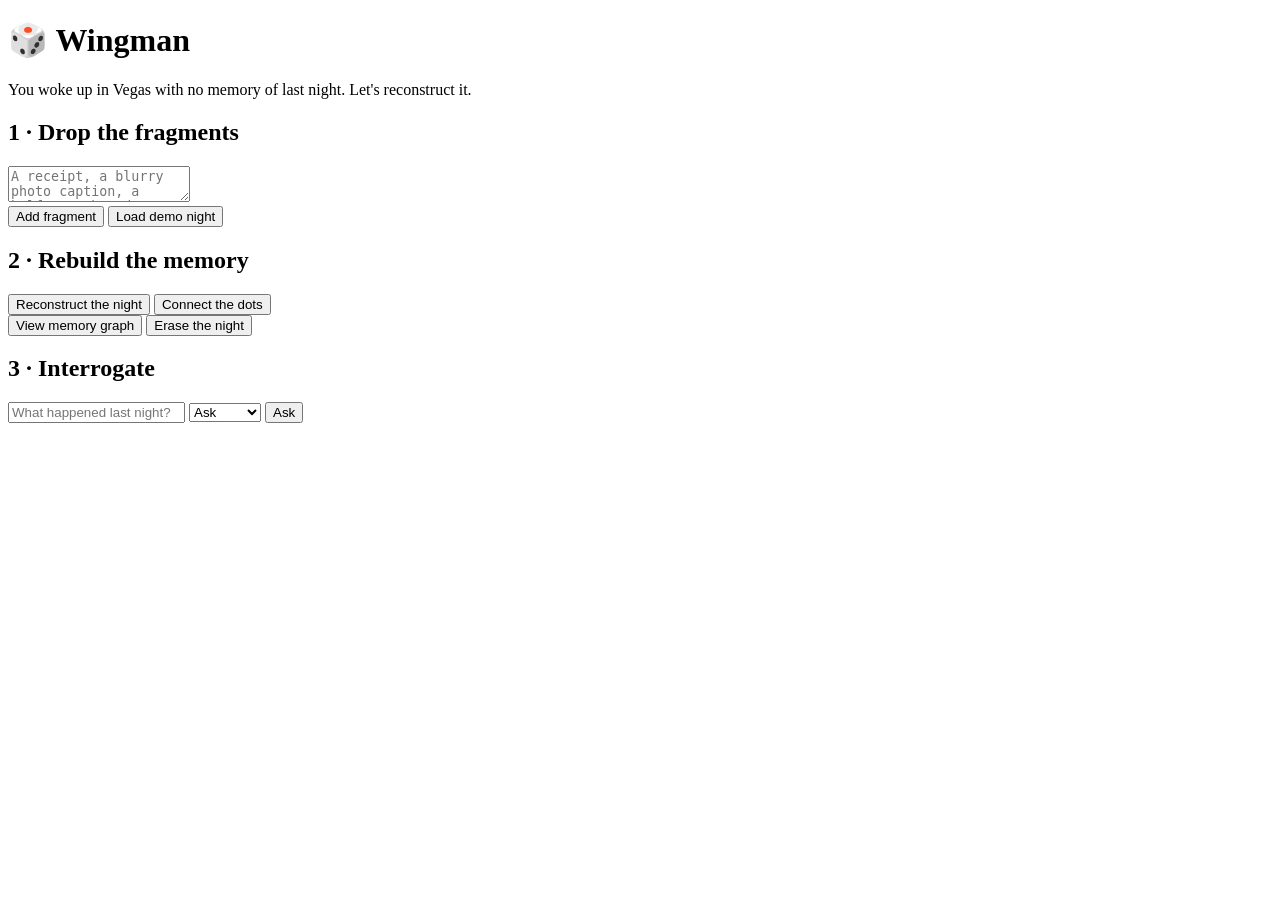
==== frontend/index.html @ e18a7b24 "Rework memory layer to use Cognee graph primitives: temporal cognify, graph-based search, live graph" ====
<!doctype html>
<html lang="en">
<head>
  <meta charset="utf-8" />
  <meta name="viewport" content="width=device-width, initial-scale=1" />
  <title>Wingman — Where's My Context?</title>
  <link rel="stylesheet" href="/static/style.css" />
</head>
<body>
  <header>
    <h1>🎲 Wingman</h1>
    <p class="tag">You woke up in Vegas with no memory of last night. Let's reconstruct it.</p>
  </header>

  <main>
    <section class="panel">
      <h2>1 · Drop the fragments</h2>
      <textarea id="fragment" placeholder="A receipt, a blurry photo caption, a half-remembered name..."></textarea>
      <div class="row">
        <button id="addBtn">Add fragment</button>
        <button id="seedBtn" class="ghost">Load demo night</button>
      </div>
      <ul id="log"></ul>
    </section>

    <section class="panel">
      <h2>2 · Rebuild the memory</h2>
      <div class="row">
        <button id="reconstructBtn">Reconstruct the night</button>
        <button id="enrichBtn" class="ghost">Connect the dots</button>
      </div>
      <div class="row">
        <button id="graphBtn" class="ghost">View memory graph</button>
        <button id="forgetBtn" class="danger">Erase the night</button>
      </div>
      <p id="state" class="state"></p>
    </section>

    <section class="panel wide">
      <h2>3 · Interrogate</h2>
      <div class="row">
        <input id="query" placeholder="What happened last night?" />
        <select id="mode">
          <option value="ask">Ask</option>
          <option value="reason">Reason</option>
          <option value="timeline">Timeline</option>
        </select>
        <button id="recallBtn">Ask</button>
      </div>
      <div id="answers"></div>
    </section>
  </main>

  <script src="/static/app.js"></script>
</body>
</html>
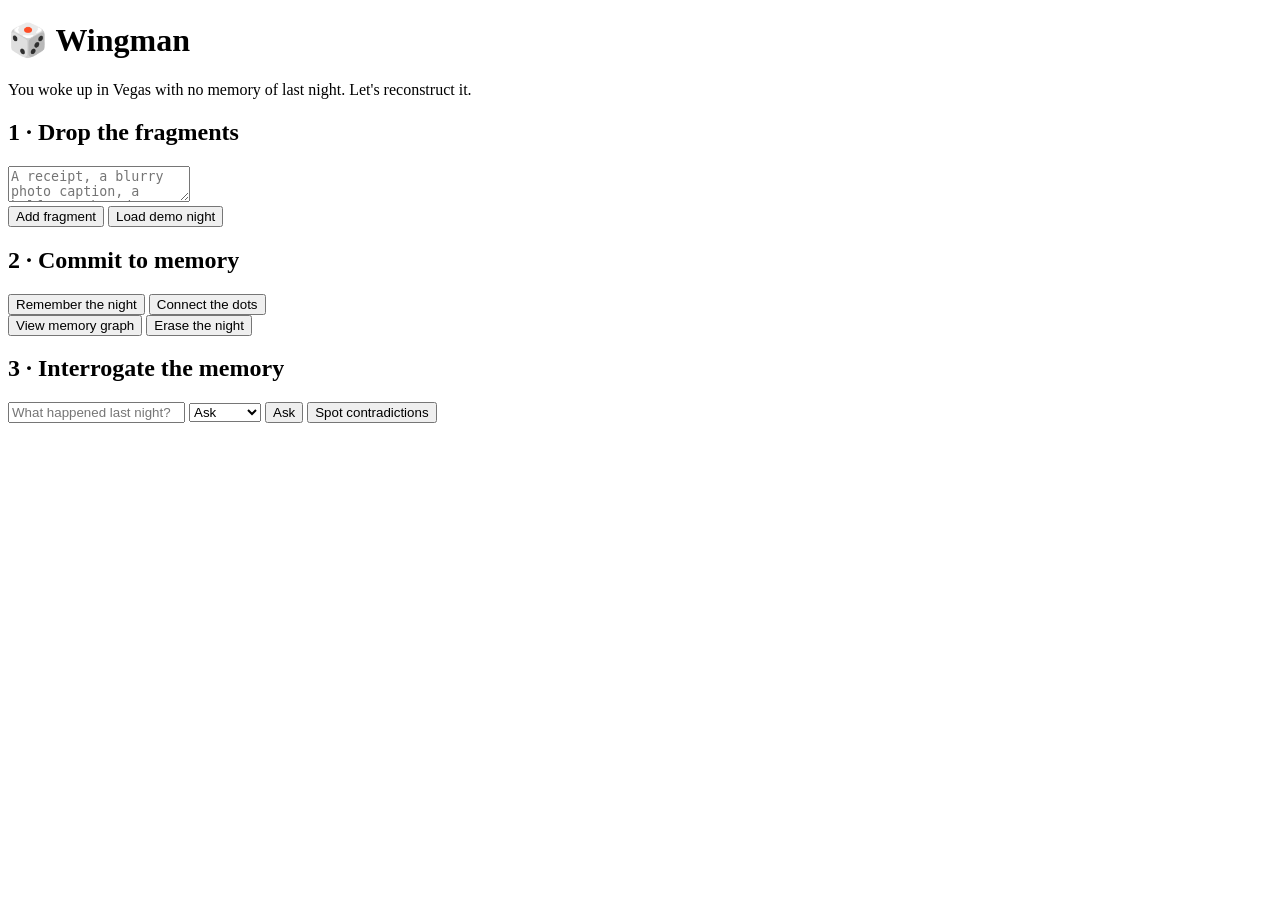
==== commit e7e9c2e4: "Refactor to Cognee named verbs (remember/recall/improve/forget), add staging flow, Cognee-native con" ====
--- a/frontend/index.html
+++ b/frontend/index.html
@@ -24,9 +24,9 @@
     </section>
 
     <section class="panel">
-      <h2>2 · Rebuild the memory</h2>
+      <h2>2 · Commit to memory</h2>
       <div class="row">
-        <button id="reconstructBtn">Reconstruct the night</button>
+        <button id="reconstructBtn">Remember the night</button>
         <button id="enrichBtn" class="ghost">Connect the dots</button>
       </div>
       <div class="row">
@@ -37,7 +37,7 @@
     </section>
 
     <section class="panel wide">
-      <h2>3 · Interrogate</h2>
+      <h2>3 · Interrogate the memory</h2>
       <div class="row">
         <input id="query" placeholder="What happened last night?" />
         <select id="mode">
@@ -46,6 +46,7 @@
           <option value="timeline">Timeline</option>
         </select>
         <button id="recallBtn">Ask</button>
+        <button id="contraBtn" class="ghost">Spot contradictions</button>
       </div>
       <div id="answers"></div>
     </section>
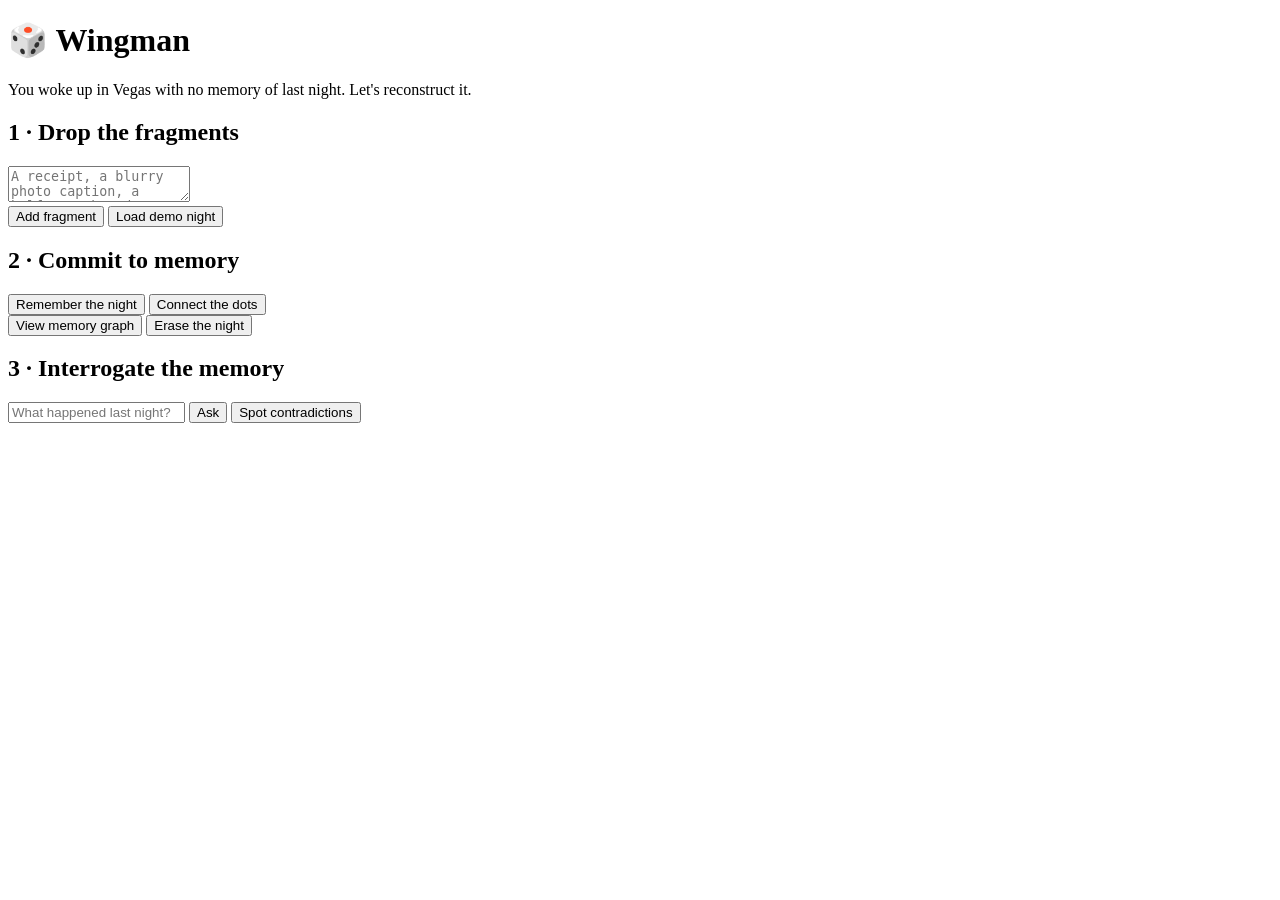
==== commit 48b5b66a: "Remove Reason/Timeline search modes (time out on CPU / temporal disabled); keep reliable Ask" ====
--- a/frontend/index.html
+++ b/frontend/index.html
@@ -40,11 +40,6 @@
       <h2>3 · Interrogate the memory</h2>
       <div class="row">
         <input id="query" placeholder="What happened last night?" />
-        <select id="mode">
-          <option value="ask">Ask</option>
-          <option value="reason">Reason</option>
-          <option value="timeline">Timeline</option>
-        </select>
         <button id="recallBtn">Ask</button>
         <button id="contraBtn" class="ghost">Spot contradictions</button>
       </div>
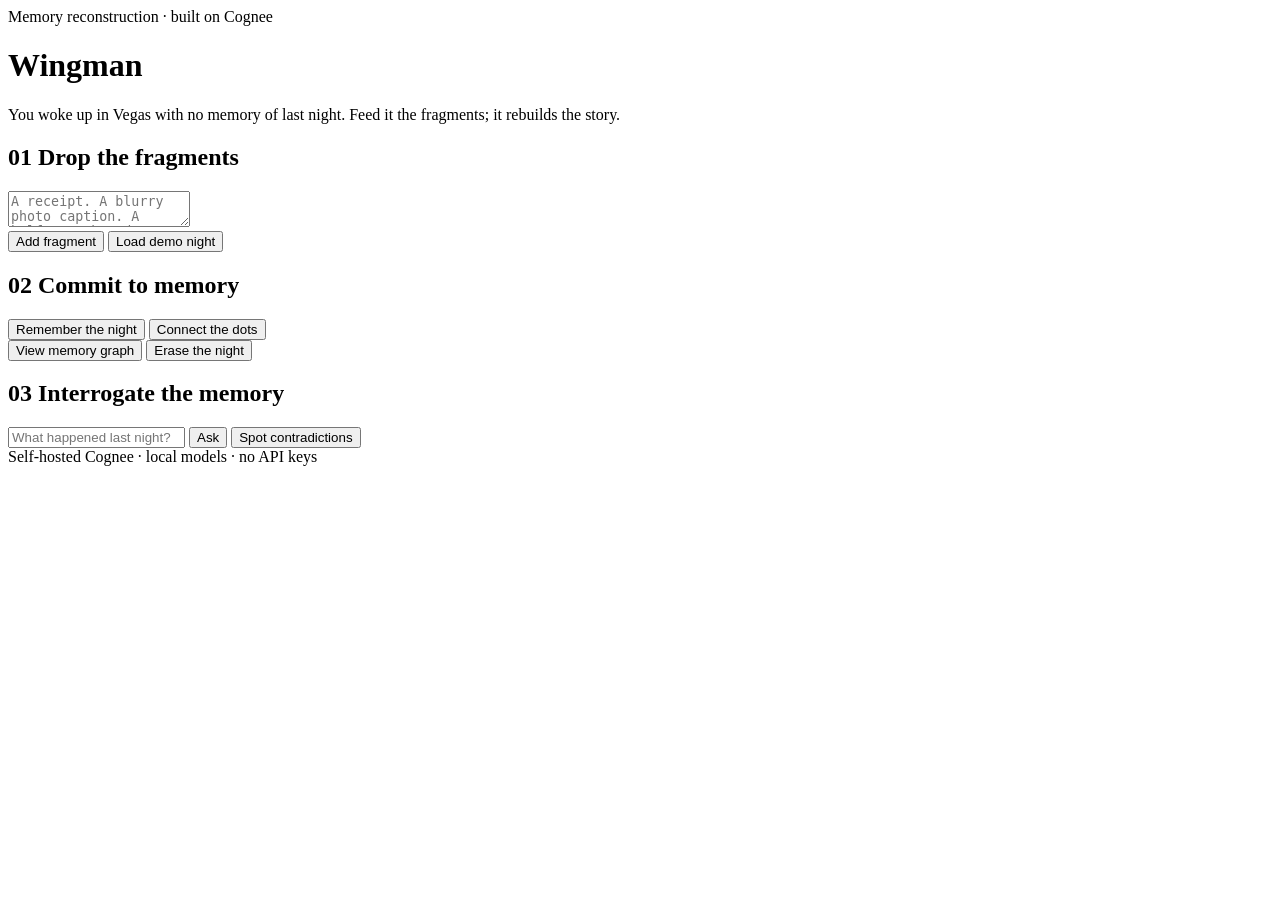
==== commit 44b340a7: "Redesign UI: restrained editorial look (single gold accent, serif display, uppercase section labels," ====
--- a/frontend/index.html
+++ b/frontend/index.html
@@ -8,14 +8,15 @@
 </head>
 <body>
   <header>
-    <h1>🎲 Wingman</h1>
-    <p class="tag">You woke up in Vegas with no memory of last night. Let's reconstruct it.</p>
+    <div class="kicker">Memory reconstruction · built on Cognee</div>
+    <h1>Wingman</h1>
+    <p class="tag">You woke up in Vegas with no memory of last night. Feed it the fragments; it rebuilds the story.</p>
   </header>
 
   <main>
     <section class="panel">
-      <h2>1 · Drop the fragments</h2>
-      <textarea id="fragment" placeholder="A receipt, a blurry photo caption, a half-remembered name..."></textarea>
+      <h2><span class="step">01</span> Drop the fragments</h2>
+      <textarea id="fragment" placeholder="A receipt. A blurry photo caption. A half-remembered name..."></textarea>
       <div class="row">
         <button id="addBtn">Add fragment</button>
         <button id="seedBtn" class="ghost">Load demo night</button>
@@ -24,7 +25,7 @@
     </section>
 
     <section class="panel">
-      <h2>2 · Commit to memory</h2>
+      <h2><span class="step">02</span> Commit to memory</h2>
       <div class="row">
         <button id="reconstructBtn">Remember the night</button>
         <button id="enrichBtn" class="ghost">Connect the dots</button>
@@ -37,7 +38,7 @@
     </section>
 
     <section class="panel wide">
-      <h2>3 · Interrogate the memory</h2>
+      <h2><span class="step">03</span> Interrogate the memory</h2>
       <div class="row">
         <input id="query" placeholder="What happened last night?" />
         <button id="recallBtn">Ask</button>
@@ -45,7 +46,15 @@
       </div>
       <div id="answers"></div>
     </section>
+
+    <section class="panel wide" id="graphPanel" hidden>
+      <h2><span class="step">04</span> Memory graph <span class="muted">— what Cognee actually remembers</span></h2>
+      <p id="graphLoading" class="state"></p>
+      <iframe id="graphFrame" title="Cognee memory graph"></iframe>
+    </section>
   </main>
+
+  <footer>Self-hosted Cognee · local models · no API keys</footer>
 
   <script src="/static/app.js"></script>
 </body>
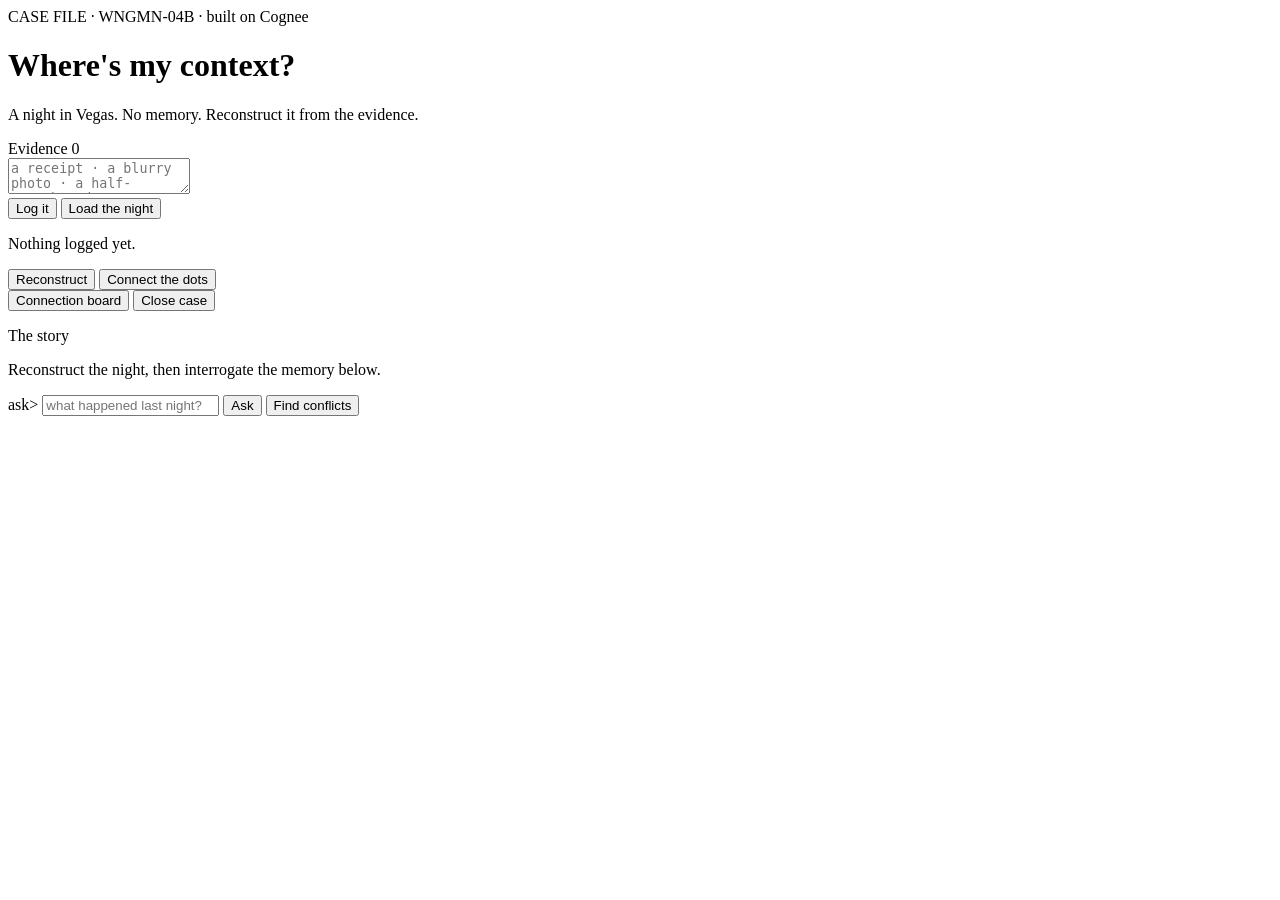
==== commit d6009fd5: "Redesign UI as case-file / evidence board: fragments as pinned exhibit cards, left evidence + right " ====
--- a/frontend/index.html
+++ b/frontend/index.html
@@ -7,54 +7,50 @@
   <link rel="stylesheet" href="/static/style.css" />
 </head>
 <body>
-  <header>
-    <div class="kicker">Memory reconstruction · built on Cognee</div>
-    <h1>Wingman</h1>
-    <p class="tag">You woke up in Vegas with no memory of last night. Feed it the fragments; it rebuilds the story.</p>
+  <header class="casebar">
+    <div class="filetag">CASE FILE · WNGMN-04B · built on Cognee</div>
+    <h1>Where's my context?</h1>
+    <p class="status"><span class="dot"></span><span id="statusText">A night in Vegas. No memory. Reconstruct it from the evidence.</span></p>
   </header>
 
-  <main>
-    <section class="panel">
-      <h2><span class="step">01</span> Drop the fragments</h2>
-      <textarea id="fragment" placeholder="A receipt. A blurry photo caption. A half-remembered name..."></textarea>
+  <main class="board">
+    <section class="col evidence">
+      <div class="colhead">Evidence <span id="evCount" class="count">0</span></div>
+      <textarea id="fragment" placeholder="a receipt · a blurry photo · a half-remembered name"></textarea>
       <div class="row">
-        <button id="addBtn">Add fragment</button>
-        <button id="seedBtn" class="ghost">Load demo night</button>
+        <button id="addBtn">Log it</button>
+        <button id="seedBtn" class="ghost">Load the night</button>
       </div>
-      <ul id="log"></ul>
-    </section>
-
-    <section class="panel">
-      <h2><span class="step">02</span> Commit to memory</h2>
-      <div class="row">
-        <button id="reconstructBtn">Remember the night</button>
+      <div id="cards" class="cards"><p class="hint" id="emptyEv">Nothing logged yet.</p></div>
+      <div class="row actions">
+        <button id="reconstructBtn">Reconstruct</button>
         <button id="enrichBtn" class="ghost">Connect the dots</button>
       </div>
       <div class="row">
-        <button id="graphBtn" class="ghost">View memory graph</button>
-        <button id="forgetBtn" class="danger">Erase the night</button>
+        <button id="graphBtn" class="ghost">Connection board</button>
+        <button id="forgetBtn" class="danger">Close case</button>
       </div>
       <p id="state" class="state"></p>
     </section>
 
-    <section class="panel wide">
-      <h2><span class="step">03</span> Interrogate the memory</h2>
-      <div class="row">
-        <input id="query" placeholder="What happened last night?" />
+    <section class="col story">
+      <div class="colhead">The story</div>
+      <p class="hint lead" id="storyHint">Reconstruct the night, then interrogate the memory below.</p>
+      <div class="askbar">
+        <span class="prompt">ask&gt;</span>
+        <input id="query" placeholder="what happened last night?" />
         <button id="recallBtn">Ask</button>
-        <button id="contraBtn" class="ghost">Spot contradictions</button>
+        <button id="contraBtn" class="ghost">Find conflicts</button>
       </div>
       <div id="answers"></div>
     </section>
 
-    <section class="panel wide" id="graphPanel" hidden>
-      <h2><span class="step">04</span> Memory graph <span class="muted">— what Cognee actually remembers</span></h2>
+    <section class="col wide" id="graphPanel" hidden>
+      <div class="colhead">Connection board <span class="muted">— what Cognee remembers</span></div>
       <p id="graphLoading" class="state"></p>
-      <iframe id="graphFrame" title="Cognee memory graph"></iframe>
+      <iframe id="graphFrame" title="memory graph"></iframe>
     </section>
   </main>
-
-  <footer>Self-hosted Cognee · local models · no API keys</footer>
 
   <script src="/static/app.js"></script>
 </body>
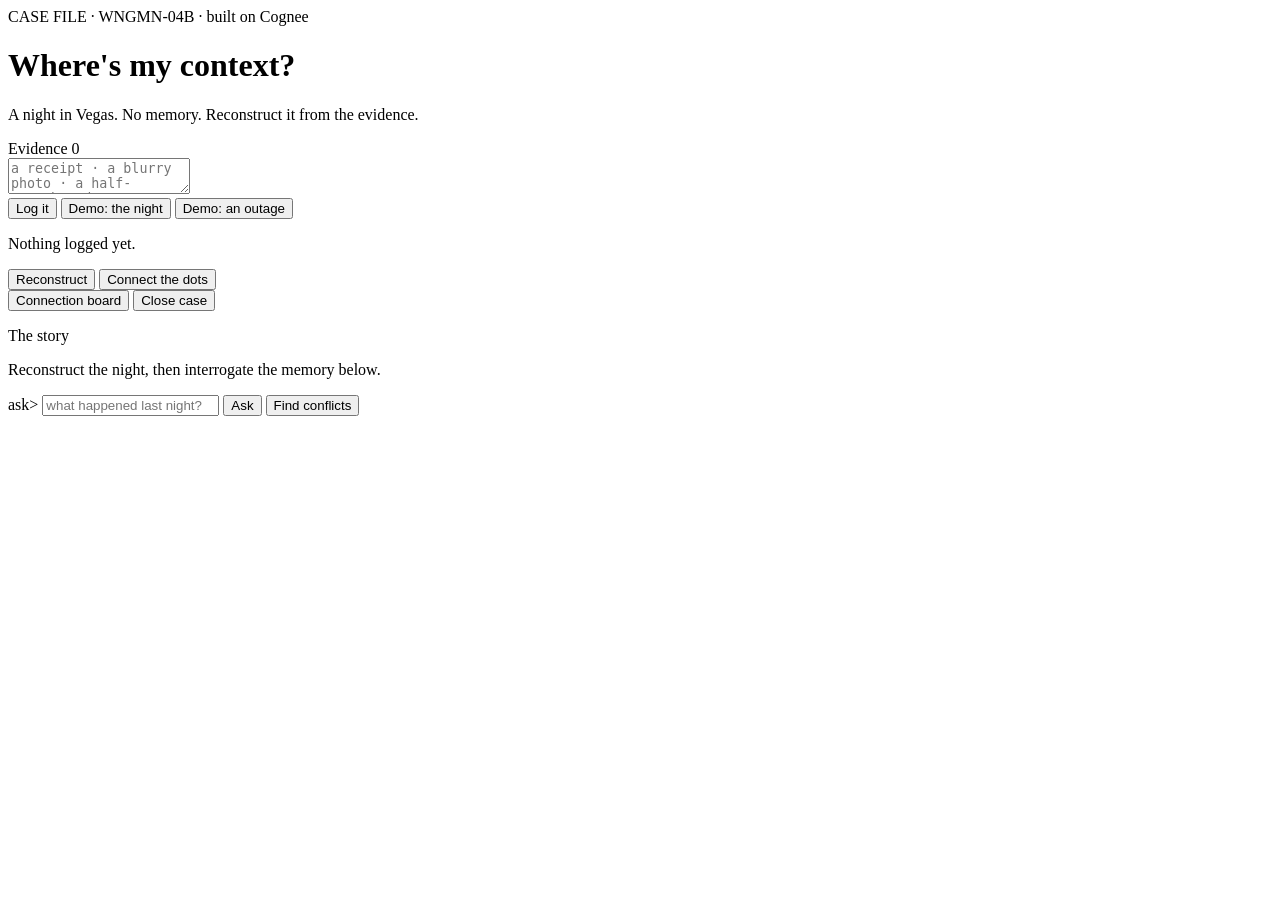
==== commit 03bd5b7d: "Reframe as general-purpose context reconstruction (add real outage-postmortem demo); lead with contr" ====
--- a/frontend/index.html
+++ b/frontend/index.html
@@ -19,7 +19,8 @@
       <textarea id="fragment" placeholder="a receipt · a blurry photo · a half-remembered name"></textarea>
       <div class="row">
         <button id="addBtn">Log it</button>
-        <button id="seedBtn" class="ghost">Load the night</button>
+        <button id="seedBtn" class="ghost">Demo: the night</button>
+        <button id="seedBtn2" class="ghost">Demo: an outage</button>
       </div>
       <div id="cards" class="cards"><p class="hint" id="emptyEv">Nothing logged yet.</p></div>
       <div class="row actions">
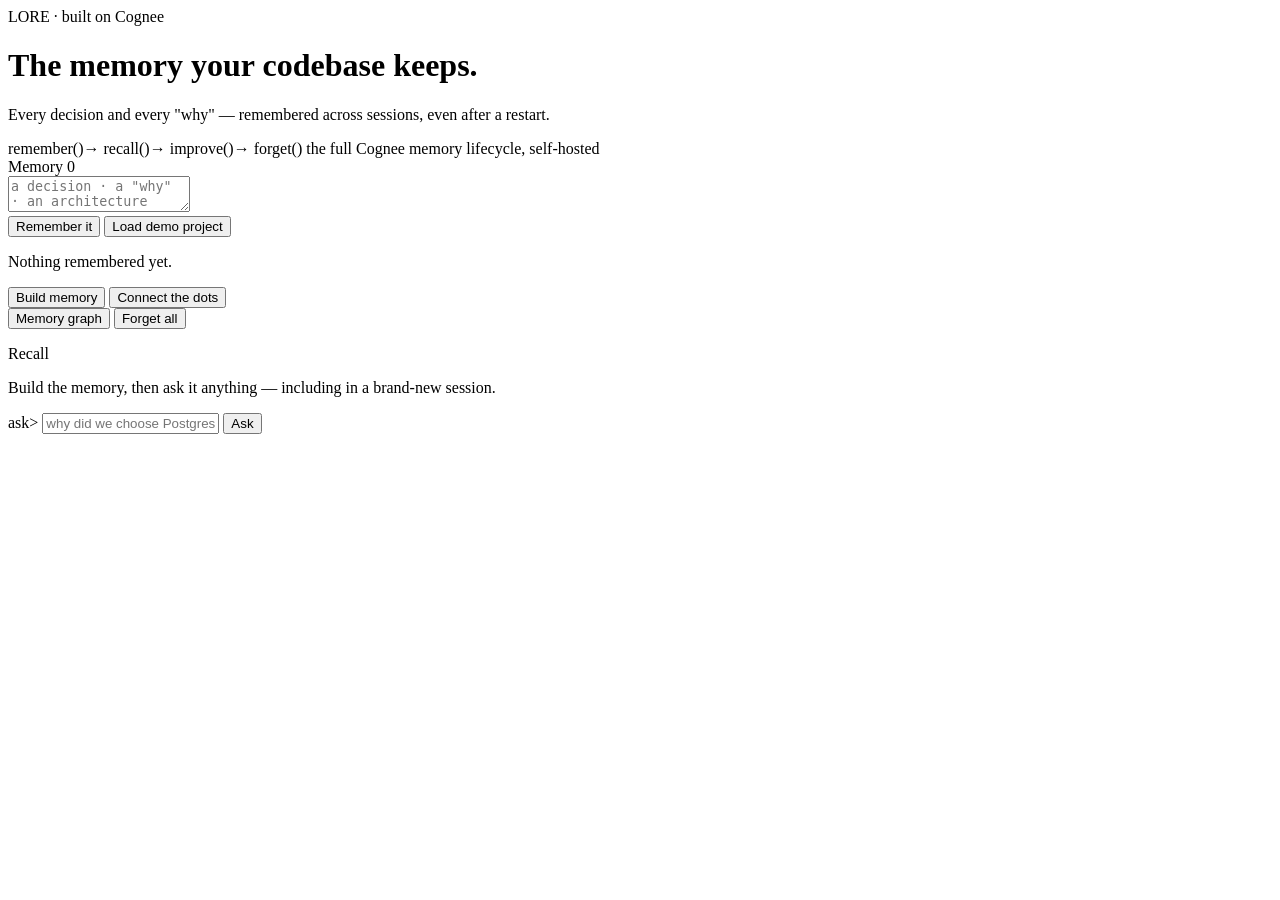
==== commit 93bfe121: "Pivot to Lore: persistent codebase-decision memory Recast the project around an agent that never for" ====
--- a/frontend/index.html
+++ b/frontend/index.html
@@ -3,51 +3,58 @@
 <head>
   <meta charset="utf-8" />
   <meta name="viewport" content="width=device-width, initial-scale=1" />
-  <title>Wingman — Where's My Context?</title>
+  <title>Lore — the memory your codebase keeps</title>
+  <link rel="icon" href="data:image/svg+xml,<svg xmlns='http://www.w3.org/2000/svg' viewBox='0 0 100 100'><text y='.9em' font-size='90'>🧠</text></svg>" />
   <link rel="stylesheet" href="/static/style.css" />
 </head>
 <body>
   <header class="casebar">
-    <div class="filetag">CASE FILE · WNGMN-04B · built on Cognee</div>
-    <h1>Where's my context?</h1>
-    <p class="status"><span class="dot"></span><span id="statusText">A night in Vegas. No memory. Reconstruct it from the evidence.</span></p>
+    <div class="filetag">LORE · built on Cognee</div>
+    <h1>The memory your codebase keeps.</h1>
+    <p class="status"><span class="dot"></span><span id="statusText">Every decision and every "why" — remembered across sessions, even after a restart.</span></p>
+    <div class="lifecycle">
+      <span class="verb">remember()</span><span class="arrow">→</span>
+      <span class="verb">recall()</span><span class="arrow">→</span>
+      <span class="verb">improve()</span><span class="arrow">→</span>
+      <span class="verb">forget()</span>
+      <span class="lifenote">the full Cognee memory lifecycle, self-hosted</span>
+    </div>
   </header>
 
   <main class="board">
     <section class="col evidence">
-      <div class="colhead">Evidence <span id="evCount" class="count">0</span></div>
-      <textarea id="fragment" placeholder="a receipt · a blurry photo · a half-remembered name"></textarea>
+      <div class="colhead">Memory <span id="evCount" class="count">0</span></div>
+      <textarea id="fragment" placeholder="a decision · a &quot;why&quot; · an architecture note"></textarea>
       <div class="row">
-        <button id="addBtn">Log it</button>
-        <button id="seedBtn" class="ghost">Demo: the night</button>
-        <button id="seedBtn2" class="ghost">Demo: an outage</button>
+        <button id="addBtn">Remember it</button>
+        <button id="seedBtn" class="ghost">Load demo project</button>
       </div>
-      <div id="cards" class="cards"><p class="hint" id="emptyEv">Nothing logged yet.</p></div>
+      <div id="cards" class="cards"><p class="hint" id="emptyEv">Nothing remembered yet.</p></div>
       <div class="row actions">
-        <button id="reconstructBtn">Reconstruct</button>
+        <button id="reconstructBtn">Build memory</button>
         <button id="enrichBtn" class="ghost">Connect the dots</button>
       </div>
       <div class="row">
-        <button id="graphBtn" class="ghost">Connection board</button>
-        <button id="forgetBtn" class="danger">Close case</button>
+        <button id="graphBtn" class="ghost">Memory graph</button>
+        <button id="forgetBtn" class="danger">Forget all</button>
       </div>
       <p id="state" class="state"></p>
     </section>
 
     <section class="col story">
-      <div class="colhead">The story</div>
-      <p class="hint lead" id="storyHint">Reconstruct the night, then interrogate the memory below.</p>
+      <div class="colhead">Recall <span id="stamp" class="stamp" hidden>REMEMBERED</span></div>
+      <p class="hint lead" id="storyHint">Build the memory, then ask it anything — including in a brand-new session.</p>
       <div class="askbar">
         <span class="prompt">ask&gt;</span>
-        <input id="query" placeholder="what happened last night?" />
+        <input id="query" placeholder="why did we choose Postgres?" />
         <button id="recallBtn">Ask</button>
-        <button id="contraBtn" class="ghost">Find conflicts</button>
       </div>
+      <div id="chips" class="chips"></div>
       <div id="answers"></div>
     </section>
 
     <section class="col wide" id="graphPanel" hidden>
-      <div class="colhead">Connection board <span class="muted">— what Cognee remembers</span></div>
+      <div class="colhead">Memory graph <span class="muted">— what Cognee connected</span></div>
       <p id="graphLoading" class="state"></p>
       <iframe id="graphFrame" title="memory graph"></iframe>
     </section>
